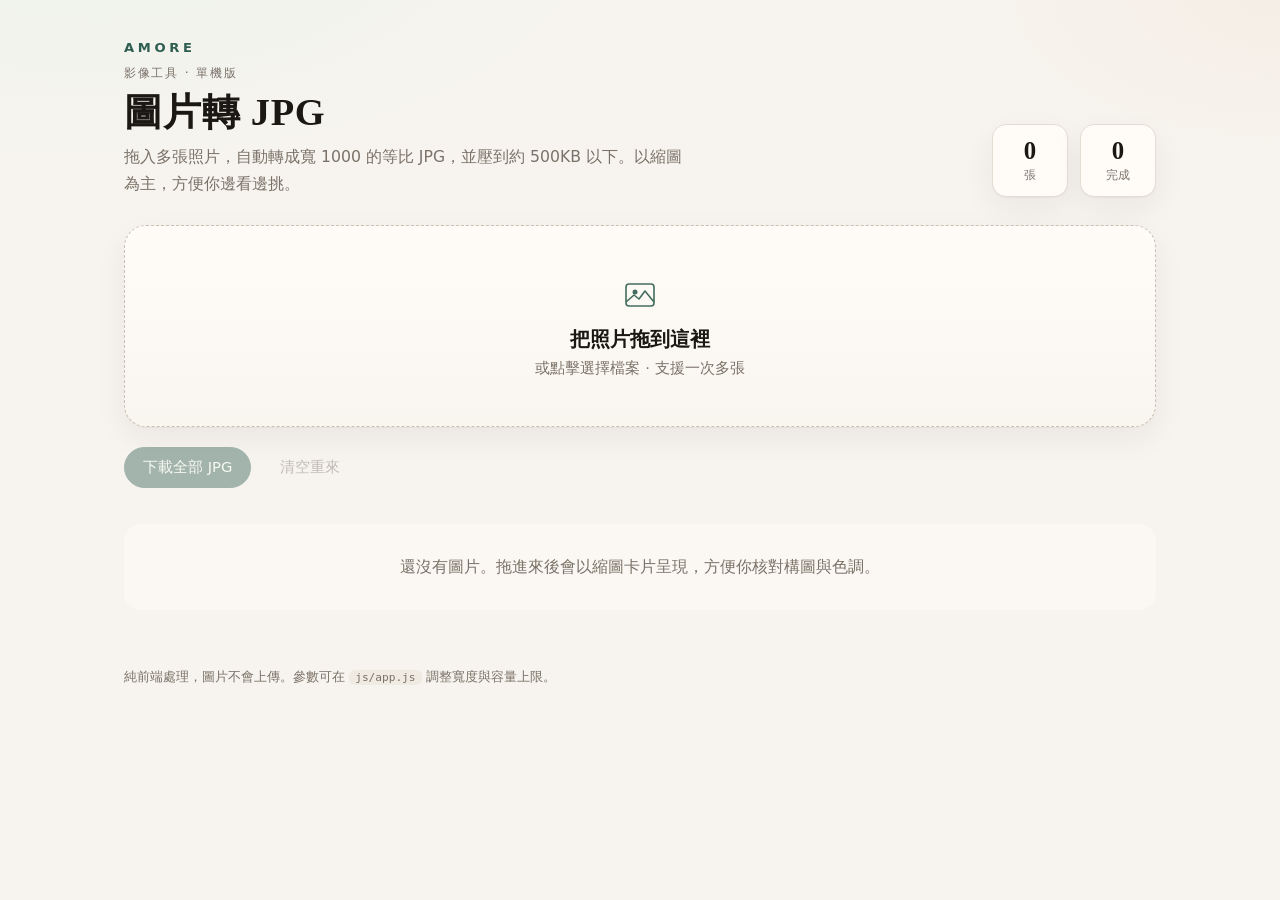
==== image-to-jpg/index.html @ 0d55d6eb "Publish tools" ====
<!DOCTYPE html>
<html lang="zh-Hant">
<head>
  <meta charset="UTF-8" />
  <meta name="viewport" content="width=device-width, initial-scale=1" />
  <title>圖片轉 JPG</title>
  <link rel="stylesheet" href="css/style.css" />
</head>
<body>
  <div class="app">
    <header class="hero">
      <div class="hero-text">
        <p class="brand">AMORE</p>
        <p class="eyebrow">影像工具 · 單機版</p>
        <h1>圖片轉 JPG</h1>
        <p class="lede">拖入多張照片，自動轉成寬 1000 的等比 JPG，並壓到約 500KB 以下。以縮圖為主，方便你邊看邊挑。</p>
      </div>
      <div class="hero-stats" id="heroStats" hidden>
        <div class="stat"><span class="stat-num" id="statTotal">0</span><span class="stat-label">張</span></div>
        <div class="stat"><span class="stat-num" id="statDone">0</span><span class="stat-label">完成</span></div>
      </div>
    </header>

    <section class="drop" id="dropzone" role="button" tabindex="0" aria-label="拖放或選擇圖片">
      <div class="drop-inner">
        <div class="drop-icon" aria-hidden="true">
          <svg width="40" height="40" viewBox="0 0 40 40" fill="none">
            <rect x="6" y="10" width="28" height="22" rx="3" stroke="currentColor" stroke-width="1.6"/>
            <circle cx="15" cy="18" r="2.5" fill="currentColor"/>
            <path d="M6 28l8-7 5 4 6-8 9 11" stroke="currentColor" stroke-width="1.6" stroke-linejoin="round"/>
          </svg>
        </div>
        <p class="drop-title">把照片拖到這裡</p>
        <p class="drop-sub">或點擊選擇檔案 · 支援一次多張</p>
      </div>
      <input id="fileInput" type="file" multiple accept="image/*,.heic,.heif" />
    </section>

    <div class="bar" id="toolbar" hidden>
      <button type="button" class="btn btn-primary" id="btnDownloadAll" disabled>
        <span class="btn-label">下載全部 JPG</span>
      </button>
      <button type="button" class="btn btn-ghost" id="btnClear" disabled>清空重來</button>
      <p class="bar-hint" id="barHint"></p>
    </div>

    <p class="empty" id="empty">還沒有圖片。拖進來後會以縮圖卡片呈現，方便你核對構圖與色調。</p>

    <ul class="grid" id="list" aria-live="polite"></ul>

    <footer class="foot">
      <p>純前端處理，圖片不會上傳。參數可在 <code>js/app.js</code> 調整寬度與容量上限。</p>
    </footer>
  </div>
  <script src="js/app.js"></script>
</body>
</html>
---- image-to-jpg/css/style.css ----
:root {
  --bg: #f7f4ef;
  --bg-deep: #efeae2;
  --card: #fffcf8;
  --ink: #1a1714;
  --muted: #7a7268;
  --line: #e4ddd3;
  --accent: #2f5d50;
  --accent-soft: #e4f0eb;
  --accent-hover: #244a40;
  --warn: #9a3412;
  --danger: #9f1239;
  --ok: #166534;
  --shadow: 0 1px 0 rgba(26, 23, 20, 0.04), 0 12px 32px rgba(26, 23, 20, 0.06);
  --radius: 18px;
  --font: "Iowan Old Style", "Palatino Linotype", "Songti TC", "Noto Serif TC", "PingFang TC", "Microsoft JhengHei", serif;
  --sans: "PingFang TC", "Noto Sans TC", "Microsoft JhengHei", system-ui, sans-serif;
}

* { box-sizing: border-box; }
html { -webkit-font-smoothing: antialiased; }
body {
  margin: 0;
  min-height: 100vh;
  color: var(--ink);
  font-family: var(--sans);
  background:
    radial-gradient(900px 420px at 8% -8%, #dceee655, transparent 60%),
    radial-gradient(700px 360px at 100% 0%, #f0e2d455, transparent 55%),
    var(--bg);
}

.app {
  max-width: 1080px;
  margin: 0 auto;
  padding: 40px 24px 72px;
}

.hero {
  display: flex;
  flex-wrap: wrap;
  gap: 24px;
  align-items: flex-end;
  justify-content: space-between;
  margin-bottom: 28px;
}
.brand {
  margin: 0 0 10px;
  font-family: var(--sans);
  font-size: 0.82rem;
  font-weight: 700;
  letter-spacing: 0.28em;
  color: var(--accent);
}
.eyebrow {
  margin: 0 0 8px;
  font-size: 0.78rem;
  letter-spacing: 0.14em;
  text-transform: uppercase;
  color: var(--muted);
}
.hero h1 {
  margin: 0 0 10px;
  font-family: var(--font);
  font-size: clamp(1.9rem, 3vw, 2.45rem);
  font-weight: 600;
  letter-spacing: 0.02em;
  line-height: 1.15;
}
.lede {
  margin: 0;
  max-width: 36em;
  color: var(--muted);
  line-height: 1.7;
  font-size: 0.98rem;
}

.hero-stats {
  display: flex;
  gap: 12px;
}
.stat {
  min-width: 76px;
  padding: 12px 16px;
  background: var(--card);
  border: 1px solid var(--line);
  border-radius: 14px;
  text-align: center;
  box-shadow: var(--shadow);
}
.stat-num {
  display: block;
  font-family: var(--font);
  font-size: 1.55rem;
  font-weight: 600;
  line-height: 1.1;
}
.stat-label {
  font-size: 0.75rem;
  color: var(--muted);
  letter-spacing: 0.04em;
}

.drop {
  position: relative;
  border: 1.5px dashed #c9bfb2;
  border-radius: calc(var(--radius) + 4px);
  background: linear-gradient(180deg, #fffcf8 0%, #f9f5ef 100%);
  cursor: pointer;
  outline: none;
  transition: border-color 0.18s, background 0.18s, transform 0.18s, box-shadow 0.18s;
  box-shadow: var(--shadow);
}
.drop:hover,
.drop:focus-visible {
  border-color: var(--accent);
  background: var(--accent-soft);
}
.drop.is-drag {
  border-color: var(--accent);
  border-style: solid;
  background: var(--accent-soft);
  box-shadow: 0 0 0 4px rgba(47, 93, 80, 0.12);
  transform: translateY(-1px);
}
.drop-inner {
  padding: 48px 28px;
  text-align: center;
}
.drop-icon {
  display: inline-flex;
  color: var(--accent);
  margin-bottom: 12px;
  opacity: 0.9;
}
.drop-title {
  margin: 0 0 6px;
  font-family: var(--font);
  font-size: 1.25rem;
  font-weight: 600;
}
.drop-sub {
  margin: 0;
  color: var(--muted);
  font-size: 0.92rem;
}
#fileInput { display: none; }

.bar {
  display: flex;
  flex-wrap: wrap;
  align-items: center;
  gap: 10px;
  margin: 20px 0 8px;
}
.bar-hint {
  margin: 0;
  margin-left: auto;
  color: var(--muted);
  font-size: 0.88rem;
}

.btn {
  appearance: none;
  border: 1px solid var(--line);
  background: var(--card);
  color: var(--ink);
  border-radius: 999px;
  padding: 10px 18px;
  font: inherit;
  font-size: 0.92rem;
  cursor: pointer;
  transition: background 0.15s, border-color 0.15s, color 0.15s, opacity 0.15s;
}
.btn:disabled {
  opacity: 0.42;
  cursor: not-allowed;
}
.btn-primary {
  background: var(--accent);
  border-color: var(--accent);
  color: #f7fffb;
}
.btn-primary:hover:not(:disabled) {
  background: var(--accent-hover);
  border-color: var(--accent-hover);
}
.btn-ghost {
  background: transparent;
  border-color: transparent;
  color: var(--muted);
}
.btn-ghost:hover:not(:disabled) {
  color: var(--danger);
  background: #fff1f2;
}
.btn-card {
  border-radius: 10px;
  padding: 7px 12px;
  font-size: 0.85rem;
}
.btn-card.primary {
  background: var(--accent);
  border-color: var(--accent);
  color: #fff;
}

.empty {
  margin: 36px 0 0;
  padding: 28px;
  text-align: center;
  color: var(--muted);
  line-height: 1.7;
  border-radius: var(--radius);
  background: rgba(255, 252, 248, 0.55);
  border: 1px solid transparent;
}

.grid {
  list-style: none;
  margin: 16px 0 0;
  padding: 0;
  display: grid;
  grid-template-columns: repeat(auto-fill, minmax(220px, 1fr));
  gap: 16px;
}

.card {
  display: flex;
  flex-direction: column;
  background: var(--card);
  border: 1px solid var(--line);
  border-radius: var(--radius);
  overflow: hidden;
  box-shadow: var(--shadow);
  transition: transform 0.15s, box-shadow 0.15s;
}
.card:hover {
  transform: translateY(-2px);
  box-shadow: 0 14px 36px rgba(26, 23, 20, 0.1);
}

.thumb {
  position: relative;
  aspect-ratio: 1;
  background:
    linear-gradient(45deg, #eee8df 25%, transparent 25%) 0 0 / 16px 16px,
    linear-gradient(-45deg, #eee8df 25%, transparent 25%) 0 0 / 16px 16px,
    #f3efe8;
  overflow: hidden;
}
.thumb img {
  width: 100%;
  height: 100%;
  object-fit: cover;
  display: block;
}
.thumb-badge {
  position: absolute;
  top: 10px;
  left: 10px;
  padding: 4px 9px;
  border-radius: 999px;
  font-size: 0.72rem;
  letter-spacing: 0.02em;
  background: rgba(26, 23, 20, 0.72);
  color: #fff;
  backdrop-filter: blur(6px);
}
.thumb-badge.ok { background: rgba(22, 101, 52, 0.85); }
.thumb-badge.working { background: rgba(47, 93, 80, 0.88); }
.thumb-badge.error { background: rgba(159, 18, 57, 0.88); }
.thumb-badge.queued { background: rgba(122, 114, 104, 0.85); }

.card-body {
  padding: 12px 14px 14px;
  display: flex;
  flex-direction: column;
  gap: 10px;
  flex: 1;
}
.card-name {
  margin: 0;
  font-size: 0.88rem;
  font-weight: 600;
  white-space: nowrap;
  overflow: hidden;
  text-overflow: ellipsis;
}
.card-meta {
  margin: 0;
  font-size: 0.78rem;
  color: var(--muted);
  line-height: 1.45;
  min-height: 2.2em;
}
.card-meta.ok { color: var(--ok); }
.card-meta.error { color: var(--danger); }
.card-actions {
  display: flex;
  gap: 6px;
  margin-top: auto;
}
.card-actions .btn { flex: 1; }

.foot {
  margin-top: 40px;
  color: var(--muted);
  font-size: 0.82rem;
  line-height: 1.6;
}
.foot code {
  font-family: ui-monospace, SFMono-Regular, Menlo, Consolas, monospace;
  font-size: 0.85em;
  background: var(--bg-deep);
  padding: 1px 6px;
  border-radius: 6px;
}

@media (max-width: 560px) {
  .app { padding: 28px 16px 56px; }
  .drop-inner { padding: 36px 18px; }
  .bar-hint { margin-left: 0; width: 100%; }
}
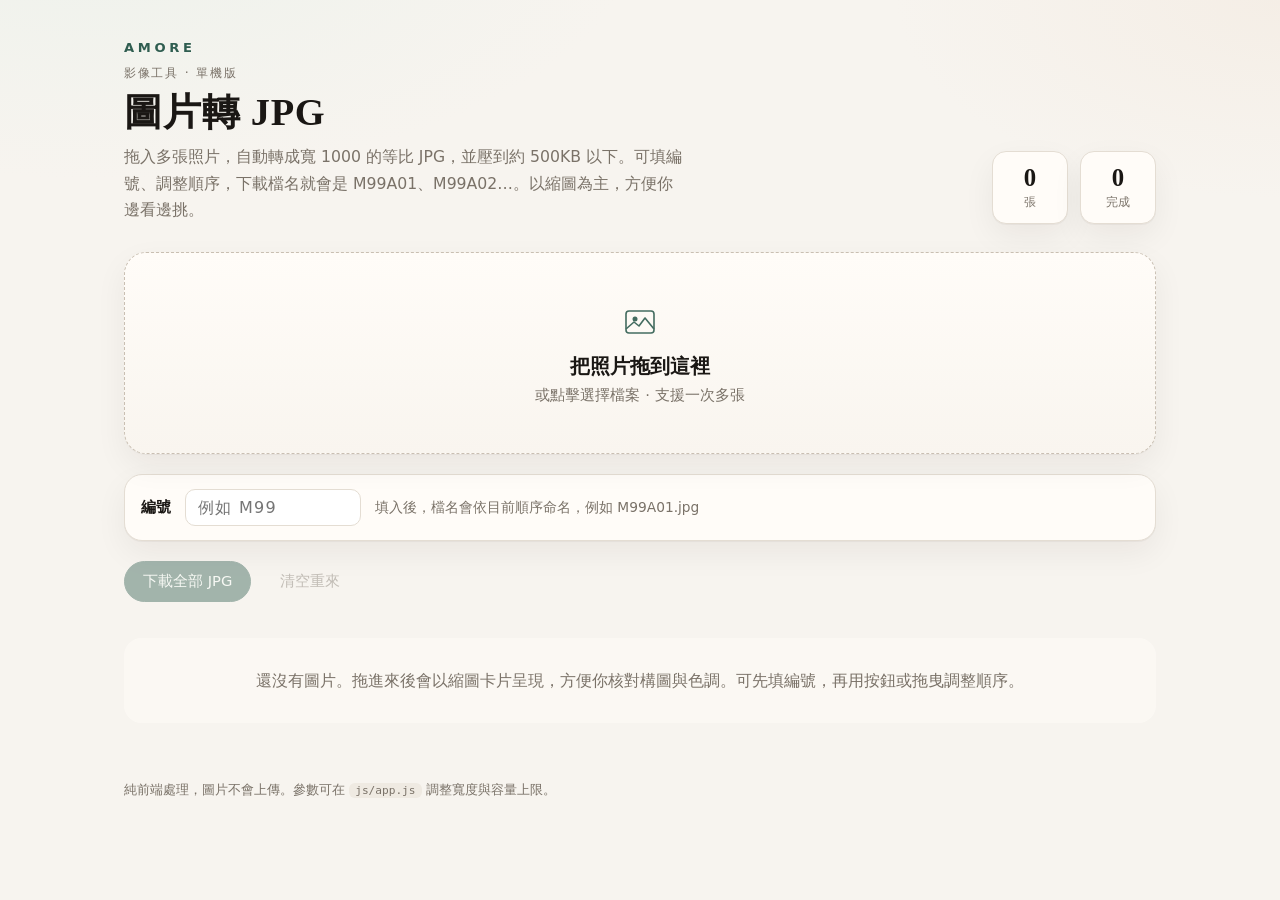
==== commit b1e4245e: "圖片轉 JPG：新增編號命名與調整圖片順序 填入編號後，下載檔名依目前順序為 {編號}A01.jpg。支援拖曳與往前／往後按鈕排序。" ====
--- a/image-to-jpg/index.html
+++ b/image-to-jpg/index.html
@@ -4,7 +4,7 @@
   <meta charset="UTF-8" />
   <meta name="viewport" content="width=device-width, initial-scale=1" />
   <title>圖片轉 JPG</title>
-  <link rel="stylesheet" href="css/style.css" />
+  <link rel="stylesheet" href="css/style.css?v=20261125" />
 </head>
 <body>
   <div class="app">
@@ -13,7 +13,7 @@
         <p class="brand">AMORE</p>
         <p class="eyebrow">影像工具 · 單機版</p>
         <h1>圖片轉 JPG</h1>
-        <p class="lede">拖入多張照片，自動轉成寬 1000 的等比 JPG，並壓到約 500KB 以下。以縮圖為主，方便你邊看邊挑。</p>
+        <p class="lede">拖入多張照片，自動轉成寬 1000 的等比 JPG，並壓到約 500KB 以下。可填編號、調整順序，下載檔名就會是 M99A01、M99A02…。以縮圖為主，方便你邊看邊挑。</p>
       </div>
       <div class="hero-stats" id="heroStats" hidden>
         <div class="stat"><span class="stat-num" id="statTotal">0</span><span class="stat-label">張</span></div>
@@ -36,6 +36,12 @@
       <input id="fileInput" type="file" multiple accept="image/*,.heic,.heif" />
     </section>
 
+    <section class="code-row" id="codeRow">
+      <label for="styleCode">編號</label>
+      <input id="styleCode" type="text" maxlength="32" placeholder="例如 M99" autocomplete="off" spellcheck="false" inputmode="text" />
+      <p class="code-hint" id="codeHint">填入後，檔名會依目前順序命名，例如 M99A01.jpg</p>
+    </section>
+
     <div class="bar" id="toolbar" hidden>
       <button type="button" class="btn btn-primary" id="btnDownloadAll" disabled>
         <span class="btn-label">下載全部 JPG</span>
@@ -44,7 +50,7 @@
       <p class="bar-hint" id="barHint"></p>
     </div>
 
-    <p class="empty" id="empty">還沒有圖片。拖進來後會以縮圖卡片呈現，方便你核對構圖與色調。</p>
+    <p class="empty" id="empty">還沒有圖片。拖進來後會以縮圖卡片呈現，方便你核對構圖與色調。可先填編號，再用按鈕或拖曳調整順序。</p>
 
     <ul class="grid" id="list" aria-live="polite"></ul>
 
@@ -52,6 +58,7 @@
       <p>純前端處理，圖片不會上傳。參數可在 <code>js/app.js</code> 調整寬度與容量上限。</p>
     </footer>
   </div>
-  <script src="js/app.js"></script>
+  <script src="js/naming.js?v=20261125"></script>
+  <script src="js/app.js?v=20261125"></script>
 </body>
 </html>
--- a/image-to-jpg/css/style.css
+++ b/image-to-jpg/css/style.css
@@ -228,6 +228,7 @@
 .card {
   display: flex;
   flex-direction: column;
+  cursor: grab;
   background: var(--card);
   border: 1px solid var(--line);
   border-radius: var(--radius);
@@ -317,8 +318,110 @@
   border-radius: 6px;
 }
 
+
+.code-row {
+  display: flex;
+  flex-wrap: wrap;
+  align-items: center;
+  gap: 10px 14px;
+  margin: 20px 0 0;
+  padding: 14px 16px;
+  background: var(--card);
+  border: 1px solid var(--line);
+  border-radius: var(--radius);
+  box-shadow: var(--shadow);
+}
+.code-row label {
+  font-weight: 600;
+  font-size: 0.92rem;
+}
+.code-row input {
+  font: inherit;
+  letter-spacing: 0.08em;
+  text-transform: uppercase;
+  width: 11em;
+  padding: 8px 12px;
+  border: 1px solid var(--line);
+  border-radius: 10px;
+  background: #fff;
+  color: var(--ink);
+}
+.code-row input:focus {
+  outline: none;
+  border-color: var(--accent);
+  box-shadow: 0 0 0 3px rgba(47, 93, 80, 0.12);
+}
+.code-hint {
+  margin: 0;
+  color: var(--muted);
+  font-size: 0.86rem;
+  flex: 1;
+  min-width: 12em;
+  line-height: 1.5;
+}
+
+.card.is-dragging {
+  opacity: 0.45;
+  transform: none;
+  box-shadow: var(--shadow);
+}
+.card.is-drop-target {
+  box-shadow: 0 0 0 2px var(--accent), 0 14px 36px rgba(26, 23, 20, 0.1);
+}
+
+.thumb-seq {
+  position: absolute;
+  top: 10px;
+  right: 10px;
+  min-width: 1.6em;
+  padding: 4px 8px;
+  border-radius: 999px;
+  font-size: 0.72rem;
+  font-weight: 700;
+  letter-spacing: 0.02em;
+  text-align: center;
+  background: rgba(26, 23, 20, 0.72);
+  color: #fff;
+  backdrop-filter: blur(6px);
+}
+.thumb-outname {
+  position: absolute;
+  left: 10px;
+  right: 10px;
+  bottom: 10px;
+  padding: 5px 9px;
+  border-radius: 10px;
+  font-size: 0.78rem;
+  font-weight: 600;
+  letter-spacing: 0.03em;
+  background: rgba(26, 23, 20, 0.76);
+  color: #fff;
+  backdrop-filter: blur(6px);
+  text-align: center;
+  white-space: nowrap;
+  overflow: hidden;
+  text-overflow: ellipsis;
+}
+
+.card-order {
+  display: flex;
+  gap: 6px;
+}
+.btn-order {
+  flex: 1;
+  border-radius: 10px;
+  padding: 7px 8px;
+  font-size: 0.85rem;
+  letter-spacing: 0.02em;
+}
+.btn-order:disabled {
+  opacity: 0.32;
+}
+
 @media (max-width: 560px) {
   .app { padding: 28px 16px 56px; }
   .drop-inner { padding: 36px 18px; }
   .bar-hint { margin-left: 0; width: 100%; }
-}
+  .code-row input { width: 100%; }
+  .code-hint { min-width: 100%; }
+}
